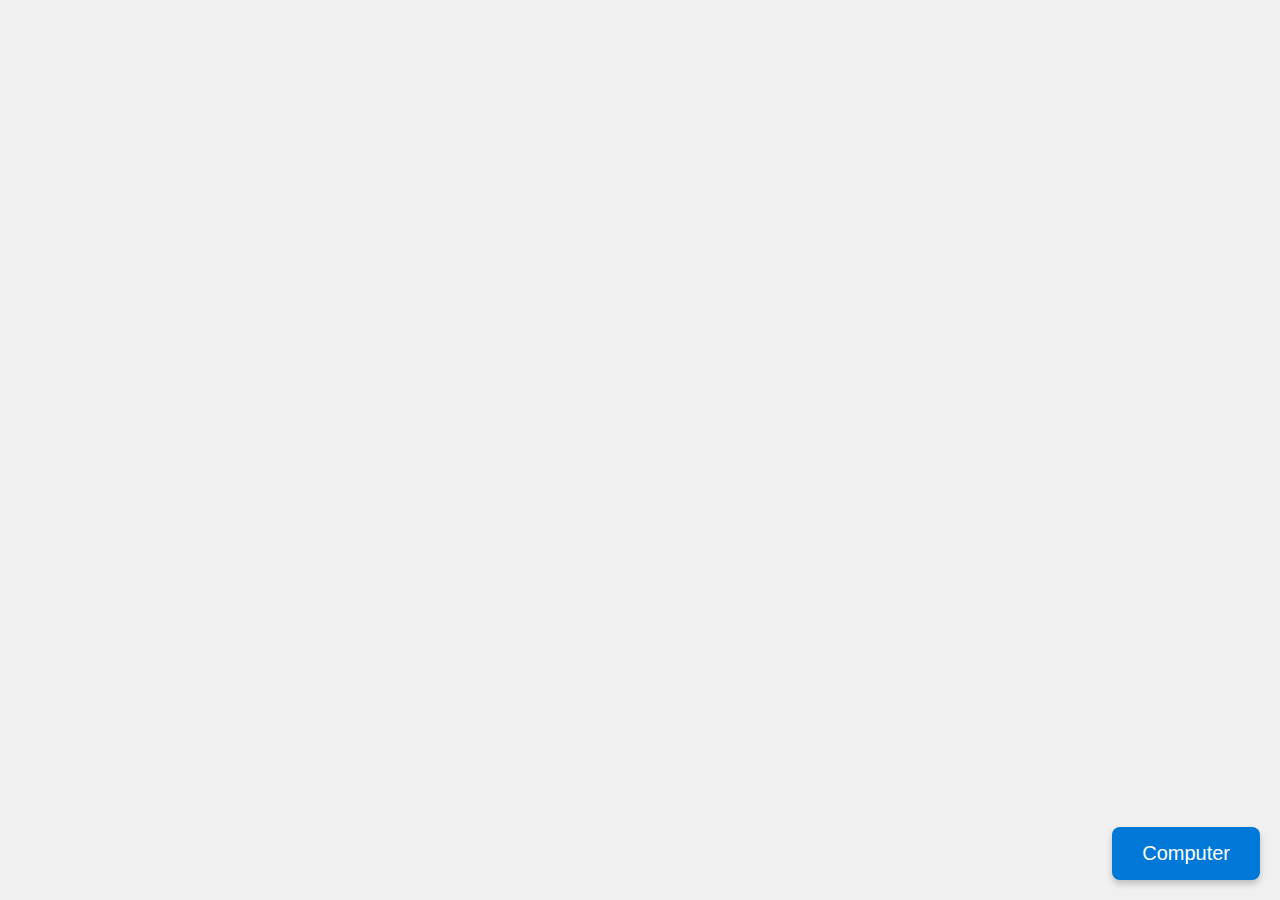
==== index.html @ 74bfc185 "Update index.html" ====
<!DOCTYPE html>
<html lang="it">
<head>
  <meta charset="UTF-8">
  <meta name="viewport" content="width=device-width, initial-scale=1.0">
  <title>Gioco a tutto schermo</title>
  <link rel="stylesheet" href="style.css">
</head>
<body>
  <div id="schermata-principale">
    <button id="apri-computer">Computer</button>
  </div>
  <div id="schermata-computer" class="nascosto">
    <div id="pulsante-chiudi">X</div>
    <div id="menu">
      <p class="menu-header">Menù</p>
      <p>Livello Corrente: <span id="livello">1</span></p>
      <p>Saldo: €<span id="saldo">5000.00</span></p>
      <button id="mostra-porte">Porte</button>
      <button id="mostra-magazzino">Magazzino</button>
    </div>
    <div id="schermo-pc"></div>
  </div>
  <script src="script.js"></script>
</body>
</html>
---- style.css ----
/* Stile globale */
body {
    margin: 0;
    font-family: Arial, sans-serif;
    background-color: #f0f0f0;
    overflow: hidden;
}

.contenitore-porta {
    width: 400px;
    height: 400px;
    border: 1px solid #ddd;
    background-color: white;
    padding: 15px;
    padding-bottom: 200px;
    border-radius: 8px;
    text-align: center;
    box-shadow: 0 4px 6px rgba(0, 0, 0, 0.1);
    transition: transform 0.2s ease;
    display: block;
    flex-direction: column;
    justify-content: space-between;
    align-items: center;
}

#schermata-principale {
    display: flex;
    justify-content: flex-end;
    align-items: flex-end;
    width: 100vw;
    height: 100vh;
    background: url('path-to-your-image.jpg') no-repeat center center/cover;
}

#apri-computer {
    margin: 20px;
    padding: 15px 30px;
    font-size: 20px;
    background-color: #0078D7;
    color: white;
    border: none;
    border-radius: 8px;
    cursor: pointer;
    box-shadow: 0 4px 6px rgba(0, 0, 0, 0.2);
    transition: transform 0.2s ease, box-shadow 0.2s ease;
}

#apri-computer:hover {
    transform: scale(1.05);
    box-shadow: 0 6px 8px rgba(0, 0, 0, 0.3);
}

#schermata-computer {
    position: fixed;
    top: 0;
    left: 0;
    width: 100vw;
    height: 100vh;
    background-color: #fff;
    display: flex;
    box-shadow: 0 2px 10px rgba(0, 0, 0, 0.2);
}

#schermata-computer.nascosto {
    display: none;
}

#pulsante-chiudi {
    position: absolute;
    top: 10px;
    right: 10px;
    font-size: 20px;
    color: #0078D7;
    cursor: pointer;
    background: none;
    border: none;
}

#menu {
    width: 250px;
    background-color: #f9f9f9;
    padding: 20px;
    border-right: 2px solid #ddd;
    box-shadow: 4px 0 6px rgba(0, 0, 0, 0.1);
    display: flex;
    flex-direction: column;
    align-items: flex-start;
    gap: 15px;
}

.menu-header {
    font-size: 22px;
    font-weight: bold;
    margin-bottom: 10px;
    color: #333;
}

#menu button {
    width: 100%;
    padding: 10px 0;
    font-size: 16px;
    color: white;
    background-color: #0078D7;
    border: none;
    border-radius: 6px;
    cursor: pointer;
    transition: background-color 0.2s ease;
}

#menu button:hover {
    background-color: #005bb5;
}

#schermo-pc {
    flex: 1;
    background-color: #fafafa;
    display: flex;
    flex-wrap: wrap;
    padding: 20px;
    gap: 20px;
    justify-content: center;
    align-items: flex-start;
    overflow-y: auto;
}

.contenitore-porta:hover {
    transform: scale(1.05);
}

.contenitore-porta img {
    width: 100%;
    height: 100%;
    object-fit: cover;
    border-radius: 6px;
}

.contenitore-porta button {
    padding: 8px 12px;
    background-color: #0078D7;
    color: white;
    border: none;
    border-radius: 4px;
    font-size: 14px;
    cursor: pointer;
}

.contenitore-porta button:hover {
    background-color: #005bb5;
}
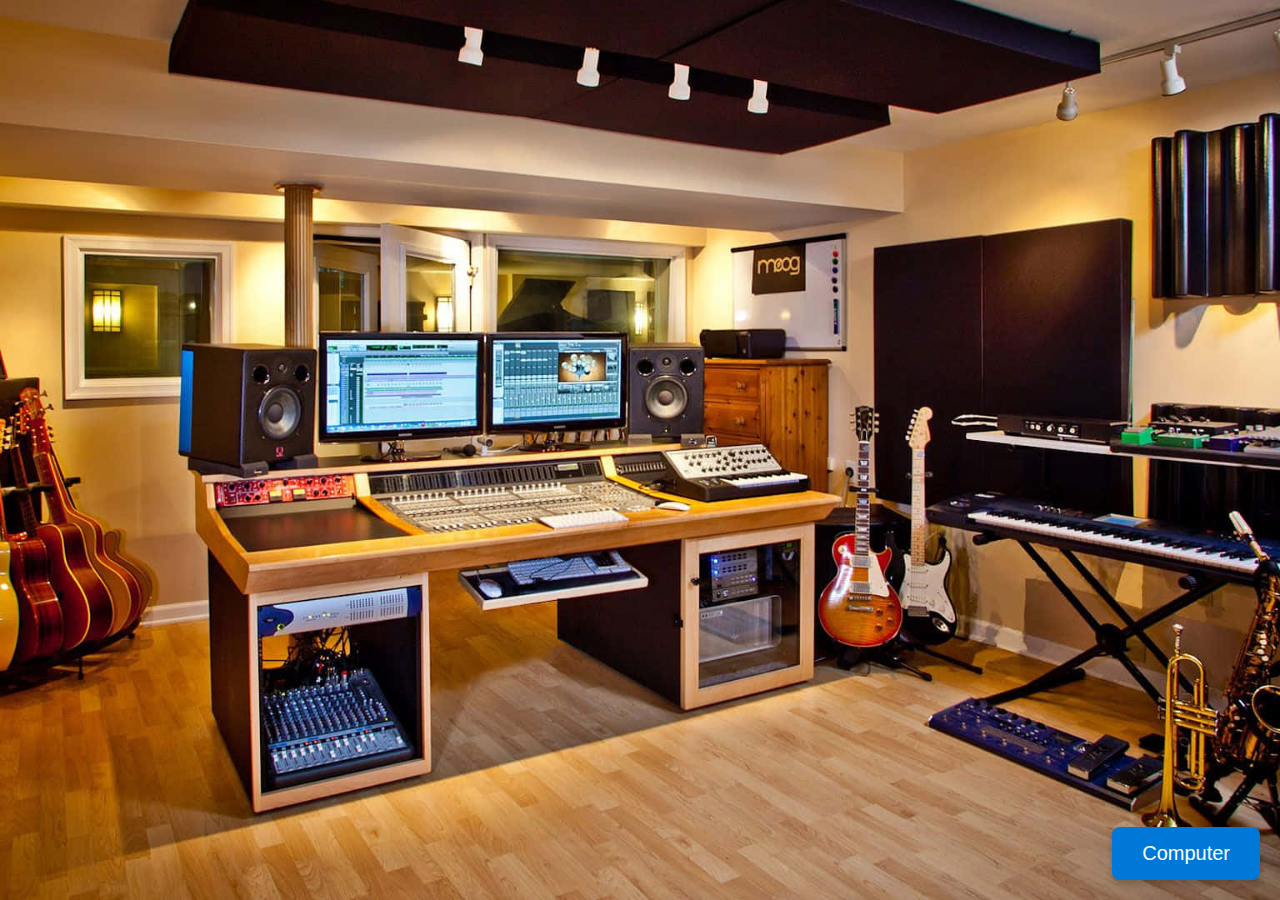
==== commit 90438870: "Update index.html" ====
--- a/index.html
+++ b/index.html
@@ -3,10 +3,11 @@
 <head>
   <meta charset="UTF-8">
   <meta name="viewport" content="width=device-width, initial-scale=1.0">
-  <title>Gioco a tutto schermo</title>
+  <title>Gestione Immobiliare</title>
   <link rel="stylesheet" href="style.css">
 </head>
-<body>
+<body style="background-image: url('immage/mainStudio.jpg'); background-size: cover; background-repeat: no-repeat; background-position: center;">
+
   <div id="schermata-principale">
     <button id="apri-computer">Computer</button>
   </div>
@@ -17,6 +18,8 @@
       <p>Livello Corrente: <span id="livello">1</span></p>
       <p>Saldo: €<span id="saldo">5000.00</span></p>
       <button id="mostra-porte">Porte</button>
+      <button id="mostra-case">Case</button>
+      <button id="mostra-agenti">Agenti Immobiliari</button>
       <button id="mostra-magazzino">Magazzino</button>
     </div>
     <div id="schermo-pc"></div>
--- a/style.css
+++ b/style.css
@@ -1,149 +1,163 @@
 /* Stile globale */
 body {
-    margin: 0;
-    font-family: Arial, sans-serif;
-    background-color: #f0f0f0;
-    overflow: hidden;
+  margin: 0;
+  font-family: Arial, sans-serif;
+  background-color: #f0f0f0;
+  overflow: hidden;
+}
+
+#schermata-principale {
+  display: flex;
+  justify-content: flex-end;
+  align-items: flex-end;
+  width: 100vw;
+  height: 100vh;
+  background: url('path-to-your-image.jpg') no-repeat center center/cover;
+}
+
+#apri-computer {
+  margin: 20px;
+  padding: 15px 30px;
+  font-size: 20px;
+  background-color: #0078D7;
+  color: white;
+  border: none;
+  border-radius: 8px;
+  cursor: pointer;
+  box-shadow: 0 4px 6px rgba(0, 0, 0, 0.2);
+  transition: transform 0.2s ease, box-shadow 0.2s ease;
+}
+
+#apri-computer:hover {
+  transform: scale(1.05);
+  box-shadow: 0 6px 8px rgba(0, 0, 0, 0.3);
+}
+
+#schermata-computer {
+  position: fixed;
+  top: 0;
+  left: 0;
+  width: 100vw;
+  height: 100vh;
+  background-color: #fff;
+  display: flex;
+  box-shadow: 0 2px 10px rgba(0, 0, 0, 0.2);
+}
+
+#schermata-computer.nascosto {
+  display: none;
+}
+
+#pulsante-chiudi {
+  position: absolute;
+  top: 10px;
+  right: 10px;
+  font-size: 20px;
+  color: #0078D7;
+  cursor: pointer;
+  background: none;
+  border: none;
+}
+
+#menu {
+  width: 250px;
+  background-color: #f9f9f9;
+  padding: 20px;
+  border-right: 2px solid #ddd;
+  box-shadow: 4px 0 6px rgba(0, 0, 0, 0.1);
+  display: flex;
+  flex-direction: column;
+  align-items: flex-start;
+  gap: 15px;
+}
+
+.menu-header {
+  font-size: 22px;
+  font-weight: bold;
+  margin-bottom: 10px;
+  color: #333;
+}
+
+#menu button {
+  width: 100%;
+  padding: 10px 0;
+  font-size: 16px;
+  color: white;
+  background-color: #0078D7;
+  border: none;
+  border-radius: 6px;
+  cursor: pointer;
+  transition: background-color 0.2s ease;
+}
+
+#menu button:hover {
+  background-color: #005bb5;
+}
+
+#schermo-pc {
+  flex: 1;
+  background-color: #fafafa;
+  display: flex;
+  flex-wrap: wrap;
+  padding: 20px;
+  gap: 20px;
+  justify-content: center;
+  align-items: flex-start;
+  overflow-y: auto;
 }
 
 .contenitore-porta {
-    width: 400px;
-    height: 400px;
-    border: 1px solid #ddd;
-    background-color: white;
-    padding: 15px;
-    padding-bottom: 200px;
-    border-radius: 8px;
-    text-align: center;
-    box-shadow: 0 4px 6px rgba(0, 0, 0, 0.1);
-    transition: transform 0.2s ease;
-    display: block;
-    flex-direction: column;
-    justify-content: space-between;
-    align-items: center;
-}
-
-#schermata-principale {
-    display: flex;
-    justify-content: flex-end;
-    align-items: flex-end;
-    width: 100vw;
-    height: 100vh;
-    background: url('path-to-your-image.jpg') no-repeat center center/cover;
-}
-
-#apri-computer {
-    margin: 20px;
-    padding: 15px 30px;
-    font-size: 20px;
-    background-color: #0078D7;
-    color: white;
-    border: none;
-    border-radius: 8px;
-    cursor: pointer;
-    box-shadow: 0 4px 6px rgba(0, 0, 0, 0.2);
-    transition: transform 0.2s ease, box-shadow 0.2s ease;
-}
-
-#apri-computer:hover {
-    transform: scale(1.05);
-    box-shadow: 0 6px 8px rgba(0, 0, 0, 0.3);
-}
-
-#schermata-computer {
-    position: fixed;
-    top: 0;
-    left: 0;
-    width: 100vw;
-    height: 100vh;
-    background-color: #fff;
-    display: flex;
-    box-shadow: 0 2px 10px rgba(0, 0, 0, 0.2);
-}
-
-#schermata-computer.nascosto {
-    display: none;
-}
-
-#pulsante-chiudi {
-    position: absolute;
-    top: 10px;
-    right: 10px;
-    font-size: 20px;
-    color: #0078D7;
-    cursor: pointer;
-    background: none;
-    border: none;
-}
-
-#menu {
-    width: 250px;
-    background-color: #f9f9f9;
-    padding: 20px;
-    border-right: 2px solid #ddd;
-    box-shadow: 4px 0 6px rgba(0, 0, 0, 0.1);
-    display: flex;
-    flex-direction: column;
-    align-items: flex-start;
-    gap: 15px;
-}
-
-.menu-header {
-    font-size: 22px;
-    font-weight: bold;
-    margin-bottom: 10px;
-    color: #333;
-}
-
-#menu button {
-    width: 100%;
-    padding: 10px 0;
-    font-size: 16px;
-    color: white;
-    background-color: #0078D7;
-    border: none;
-    border-radius: 6px;
-    cursor: pointer;
-    transition: background-color 0.2s ease;
-}
-
-#menu button:hover {
-    background-color: #005bb5;
-}
-
-#schermo-pc {
-    flex: 1;
-    background-color: #fafafa;
-    display: flex;
-    flex-wrap: wrap;
-    padding: 20px;
-    gap: 20px;
-    justify-content: center;
-    align-items: flex-start;
-    overflow-y: auto;
+  width: 400px;
+  height: 400px;
+  border: 1px solid #ddd;
+  background-color: white;
+  padding: 15px;
+  padding-bottom: 200px;
+  border-radius: 8px;
+  text-align: center;
+  box-shadow: 0 4px 6px rgba(0, 0, 0, 0.1);
+  transition: transform 0.2s ease;
+  display: block;
+  flex-direction: column;
+  justify-content: space-between;
+  align-items: center;
 }
 
 .contenitore-porta:hover {
-    transform: scale(1.05);
+  transform: scale(1.05);
 }
 
 .contenitore-porta img {
-    width: 100%;
-    height: 100%;
-    object-fit: cover;
-    border-radius: 6px;
+  width: 100%;
+  height: 100%;
+  object-fit: cover;
+  border-radius: 6px;
 }
 
 .contenitore-porta button {
-    padding: 8px 12px;
-    background-color: #0078D7;
-    color: white;
-    border: none;
-    border-radius: 4px;
-    font-size: 14px;
-    cursor: pointer;
+  padding: 8px 12px;
+  background-color: #0078D7;
+  color: white;
+  border: none;
+  border-radius: 4px;
+  font-size: 14px;
+  cursor: pointer;
 }
 
 .contenitore-porta button:hover {
-    background-color: #005bb5;
+  background-color: #005bb5;
 }
+
+.barra-progresso-container {
+  width: 100%;
+  background-color: #e0e0e0;
+  border-radius: 4px;
+  margin-top: 10px;
+  height: 20px;
+}
+
+.barra-progresso {
+  height: 100%;
+  background-color: #0078D7;
+  border-radius: 4px;
+}
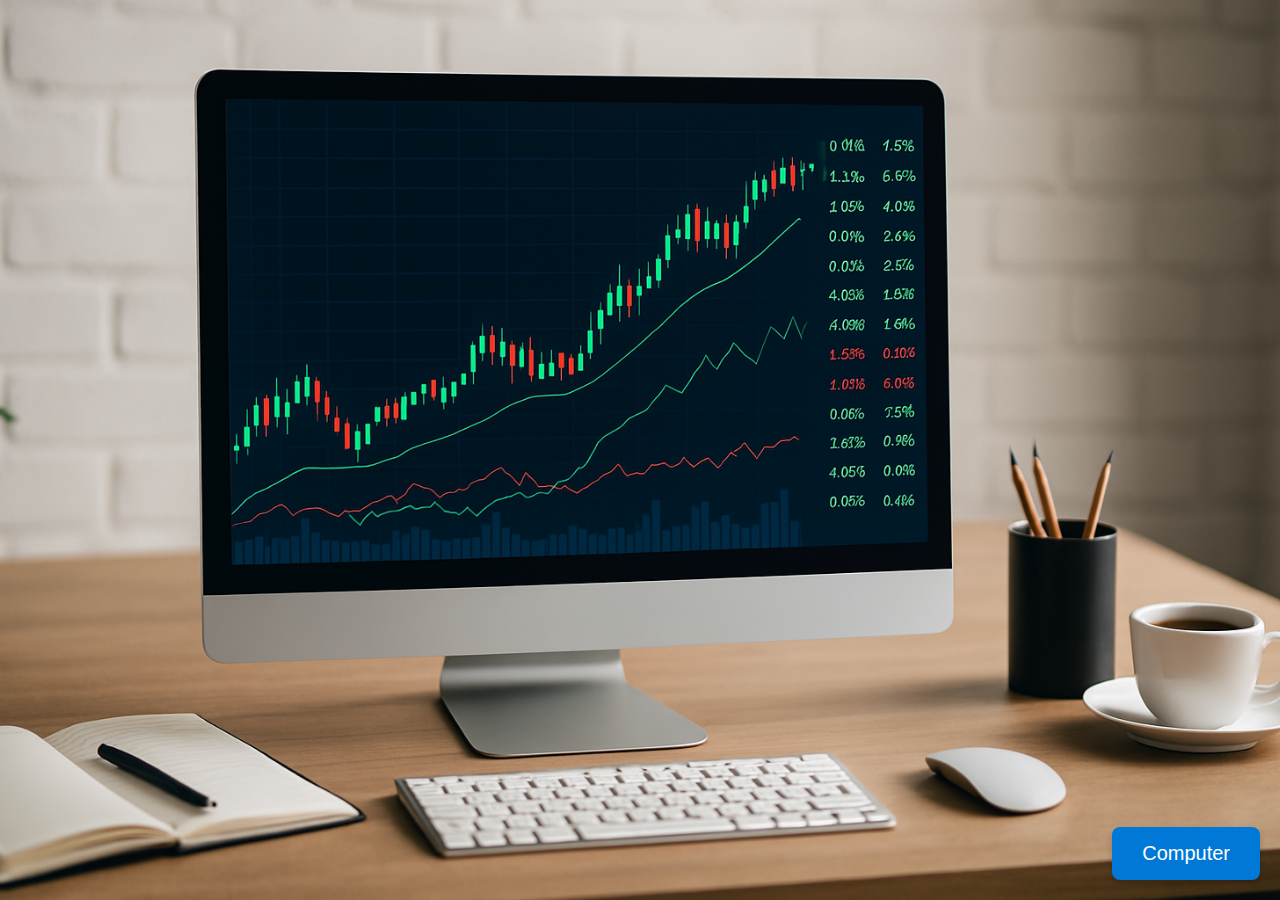
==== commit f034d54b: "ultimate demo" ====
--- a/index.html
+++ b/index.html
@@ -6,7 +6,7 @@
   <title>Gestione Immobiliare</title>
   <link rel="stylesheet" href="style.css">
 </head>
-<body style="background-image: url('immage/mainStudio.jpg'); background-size: cover; background-repeat: no-repeat; background-position: center;">
+<body style="background-image: url('immage/mainStudio.png'); background-size: cover; background-repeat: no-repeat; background-position: center;">
 
   <div id="schermata-principale">
     <button id="apri-computer">Computer</button>
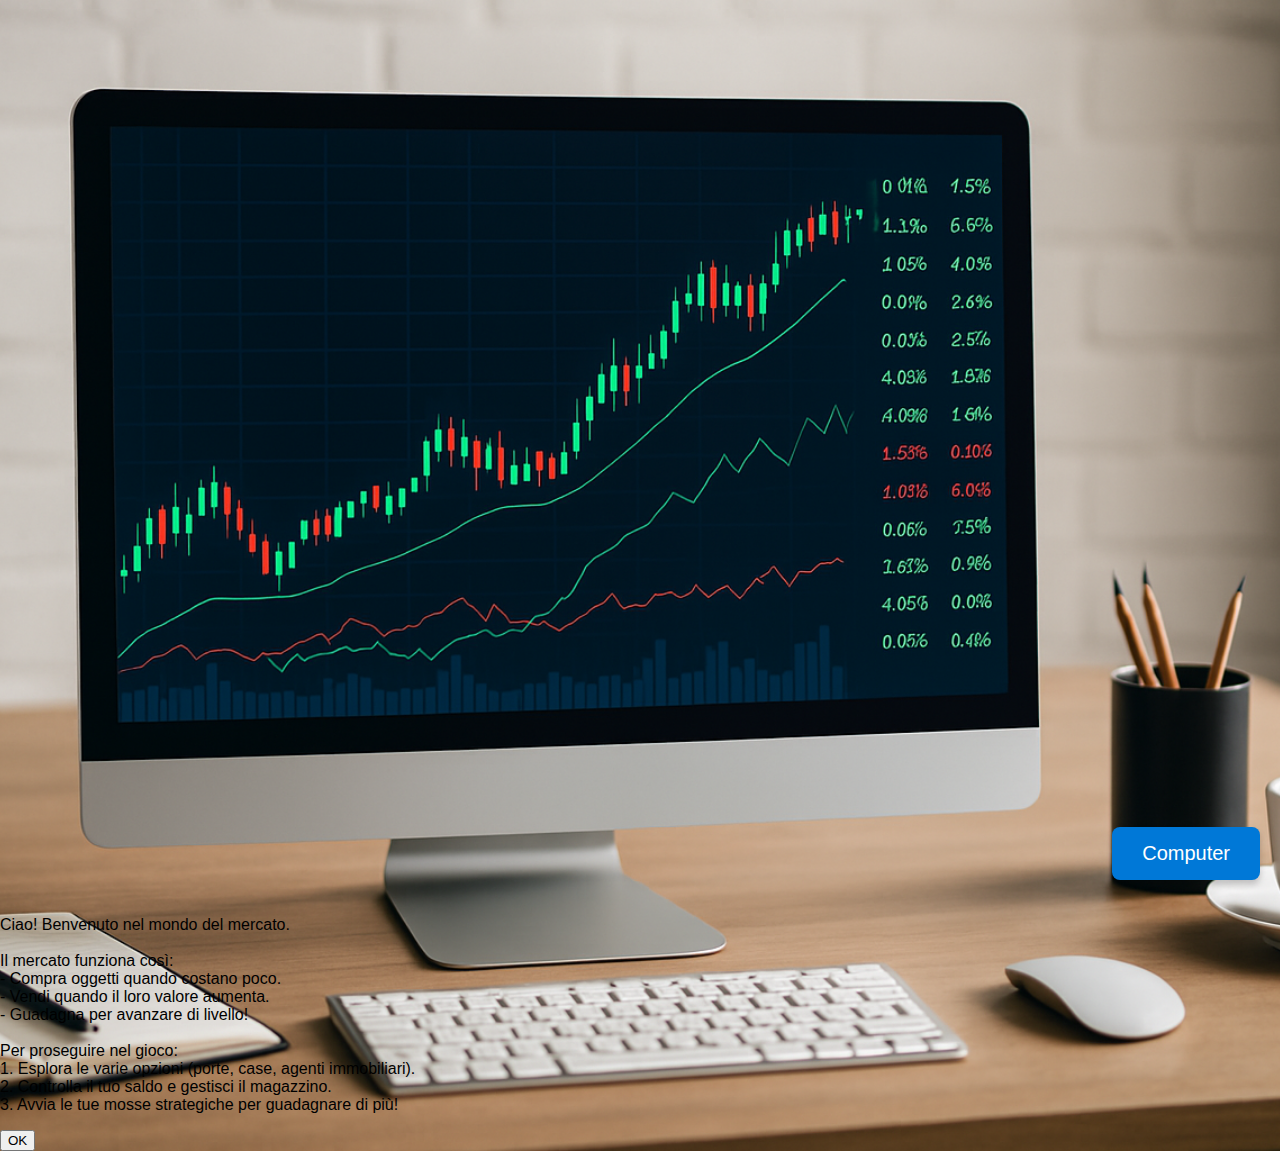
==== commit 88ef42a9: "Update index.html" ====
--- a/index.html
+++ b/index.html
@@ -24,6 +24,22 @@
     </div>
     <div id="schermo-pc"></div>
   </div>
+  <div id="infoModal" class="modal">
+  <div class="modal-content">
+    <p>
+      Ciao! Benvenuto nel mondo del mercato. <br><br>
+      Il mercato funziona così:<br>
+      - Compra oggetti quando costano poco.<br>
+      - Vendi quando il loro valore aumenta.<br>
+      - Guadagna per avanzare di livello!<br><br>
+      Per proseguire nel gioco:<br>
+      1. Esplora le varie opzioni (porte, case, agenti immobiliari).<br>
+      2. Controlla il tuo saldo e gestisci il magazzino.<br>
+      3. Avvia le tue mosse strategiche per guadagnare di più!
+    </p>
+    <button id="modalOk">OK</button>
+  </div>
+</div>
   <script src="script.js"></script>
 </body>
 </html>
